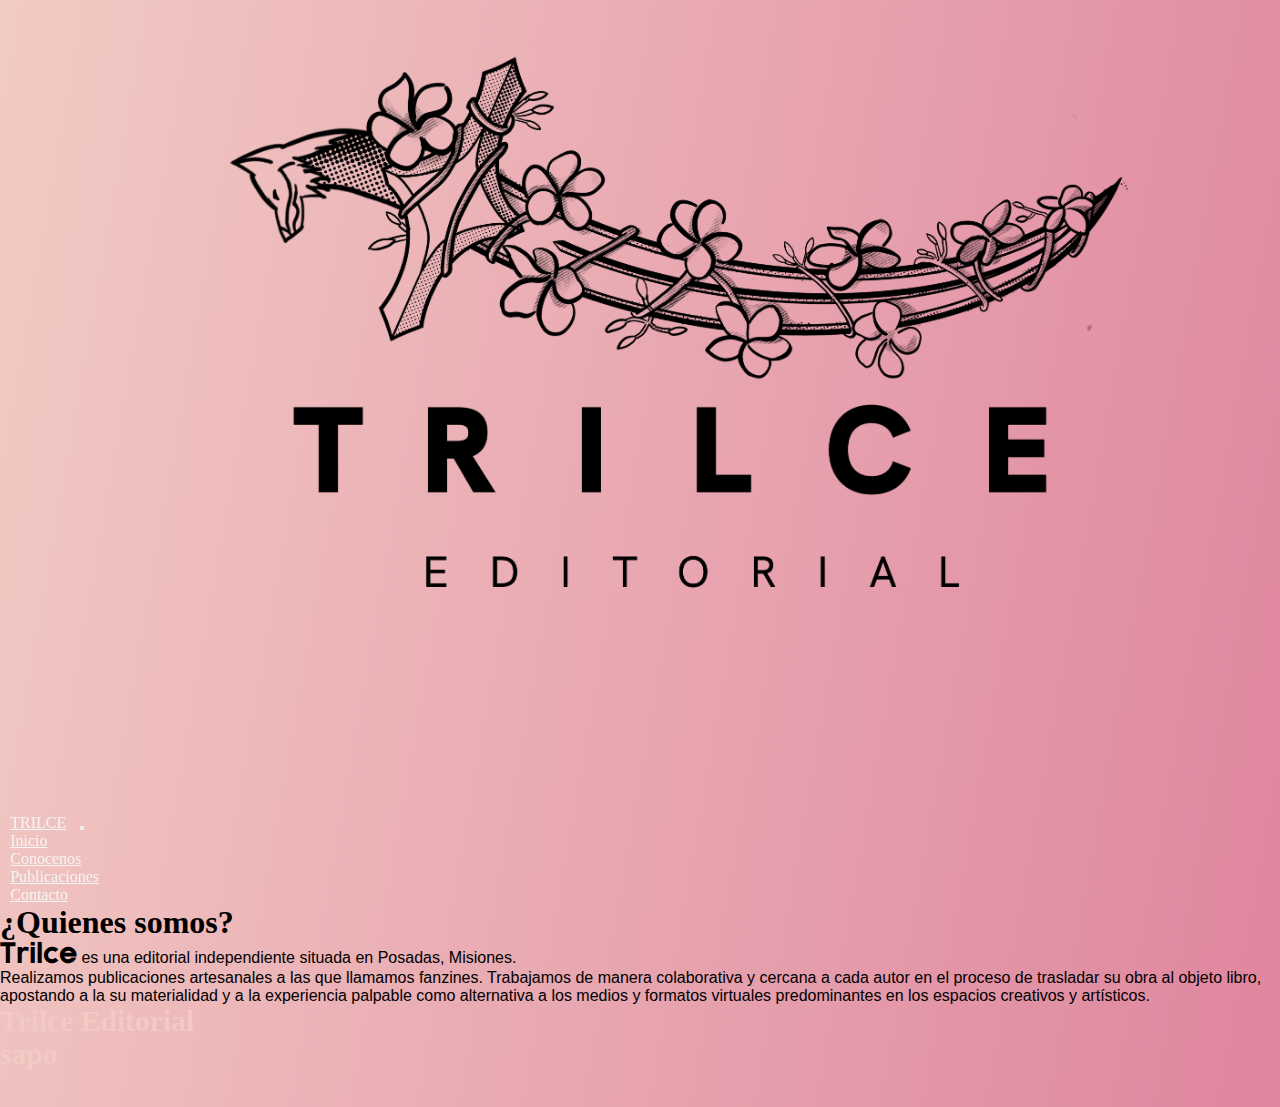
==== Index.html @ 6ccdc222 "Primer commit" ====
<!DOCTYPE html>
<html lang="en">

<head>
  <meta charset="UTF-8">
  <meta http-equiv="X-UA-Compatible" content="IE=edge">
  <meta name="viewport" content="width=device-width, initial-scale=1.0">
  <link href="https://cdn.jsdelivr.net/npm/bootstrap@5.1.3/dist/css/bootstrap.min.css" rel="stylesheet"
    integrity="sha384-1BmE4kWBq78iYhFldvKuhfTAU6auU8tT94WrHftjDbrCEXSU1oBoqyl2QvZ6jIW3" crossorigin="anonymous">

  <link rel="stylesheet" href="css/estilo.css">

  <title>Trilce</title>
</head>

<body>


  <header>
    <div class="container-fluid d-flex justify-content-center">
      <div class="row ">
        <div class="col-sm-12 col-md-12 col-lg-12">
          <img src="/marca/logo_web_top.png" alt="espada_trilce" class="img-fluid">
        </div>
      </div>
    </div>

    <div class="container-fluid ">
      <div class="row ">
        <nav id= "nav" class="navbar navbar-expand-lg navbar-light bg-light " style="position:sticky; top:0;">
          <div class="container-fluid ">
            <a class="navbar-brand" href="#">TRILCE</a>
            <button class="navbar-toggler" type="button" data-bs-toggle="collapse" data-bs-target="#navbarNav" aria-controls="navbarNav" aria-expanded="false" aria-label="Toggle navigation">
              <span class="navbar-toggler-icon"></span>
            </button>
            <div class="collapse navbar-collapse " id="navbarNav">
              <ul class="navbar-nav">
                <li class="nav-item">
                  <a class="nav-link active" aria-current="page" href="#">Inicio</a>
                </li>
                <li class="nav-item">
                  <a class="nav-link" href="/pages/conocenos.html">Conocenos</a>
                </li>
                <li class="nav-item">
                  <a class="nav-link" href="/pages/publicaciones.html">Publicaciones</a>
                </li>
                <li class="nav-item">
                  <a class="nav-link " href="/pages/contacto.html">Contacto</a>
                </li>
              </ul>
            </div>
          </div>
        </nav>

      </div>
  </header>

  <!--Main-->
  <main>
    <div class="container col-sm-6 col-md-6 col-lg-6 ">
      <div class="row">
        <div class="col-sm-12 col-md-12 col-lg-12 my-5">
          <h2 class="text-center">¿Quienes somos?</h2>
        </div>
      </div>
      <div class="row">
        <div class="col-sm-12 col-md-12 col-lg-12 ">
          <p class="text-center mb-3">
            <spam class="trilce_name">Trilce</spam> es una editorial independiente
            situada en Posadas, Misiones.
          </p>
          <p class="text-center mb-5">
            Realizamos publicaciones artesanales a las que llamamos fanzines. Trabajamos de manera colaborativa y
            cercana a cada autor en el proceso de trasladar su obra al objeto libro, apostando a la su materialidad y a
            la experiencia palpable como alternativa a los medios y formatos virtuales predominantes en los espacios
            creativos y artísticos.
          </p>
        </div>
      </div>

    </div>

    </div>
    </div>
  </main>

  <footer class="footer ">
  <div class="container-fluid">
    <div class="row ">
      <div class="col-sm-2 col-md-6 col-lg-6">
          <h2 >Trilce Editorial</h2>
      </div>
      <div class="col-sm-2 col-md-6 col-lg-6">
        <h2 > sapo</h2>
    </div>
    </div>
  </div>
  </footer>





  <script src="https://cdn.jsdelivr.net/npm/bootstrap@5.1.3/dist/js/bootstrap.bundle.min.js"
    integrity="sha384-ka7Sk0Gln4gmtz2MlQnikT1wXgYsOg+OMhuP+IlRH9sENBO0LRn5q+8nbTov4+1p"
    crossorigin="anonymous"></script>

</body>

</html>
---- css/estilo.css ----
* {
  margin: 0;
  padding: 0;
}

a {
  list-style: none;
  font-size: 1em;
  color: whitesmoke;
  margin: 0.4vw;
  padding: 0.4vw;
}

/*-------------- Fuentes */
@font-face {
  font-family: "Nagoda";
  /* Antes de descargar el archivo, le decimos al buscador
    que intente buscar en local la fuente con nombre
    Cabin, Cabin Regular o Cabin-Regular */
  src: url(../marca/Tipografías/Nagoda/Nagoda.woff) format("woff");
}

h1,
h2 {
    font-size: 1.4em;
}

p {
  font-family: Arial, Helvetica, sans-serif;
  font-size: 0.8em;
}

.img-fluid{
  max-height: 90vh;
  width: auto;
}


/* Modificar fuente de Trilce*/
.trilce_name {
  font-family: Nagoda, Arial, Helvetica, sans-serif;
  font-stretch: semi-expanded;
  font-size: 1rem;
}

body {
  background: linear-gradient(100deg, #f2cbc4, #df859e);
}

header {
  height: 5%;
}


#carousel{
    height: 10px;
}



/*----------- ESTILO FOOTER */
.footer{
    background-image: url("/marca/desierto_azul_f.png");
    background-repeat: no-repeat;
    background-size: 100vw;
    width: 100%;
    height: 8vw;
    background-position: center;
    
    
    display: relative;
    
    bottom: 0;
}

.footer h2{
    color: #F3CAC4;
    font-size: 1em;   

}


/*RESPONSIVE*/

@media screen and (min-width:768px) {
    h1,
  h2 {
    font-size: 2em;
  }
  p {
    font-size: 1.3em;
  }
  .trilce_name {
    font-size: 2rem;
  }
  .footer h2{
    font-size: 2em;

}
}

@media screen and (min-width:1200px) {
    h1,
    h2 {
      font-size: 2em;
    }
    p {
      font-size: 1em;}
    .trilce_name {
        font-size: 1.85rem;   
      }
    .footer h2{
        font-size: 1.85em;

    }
}
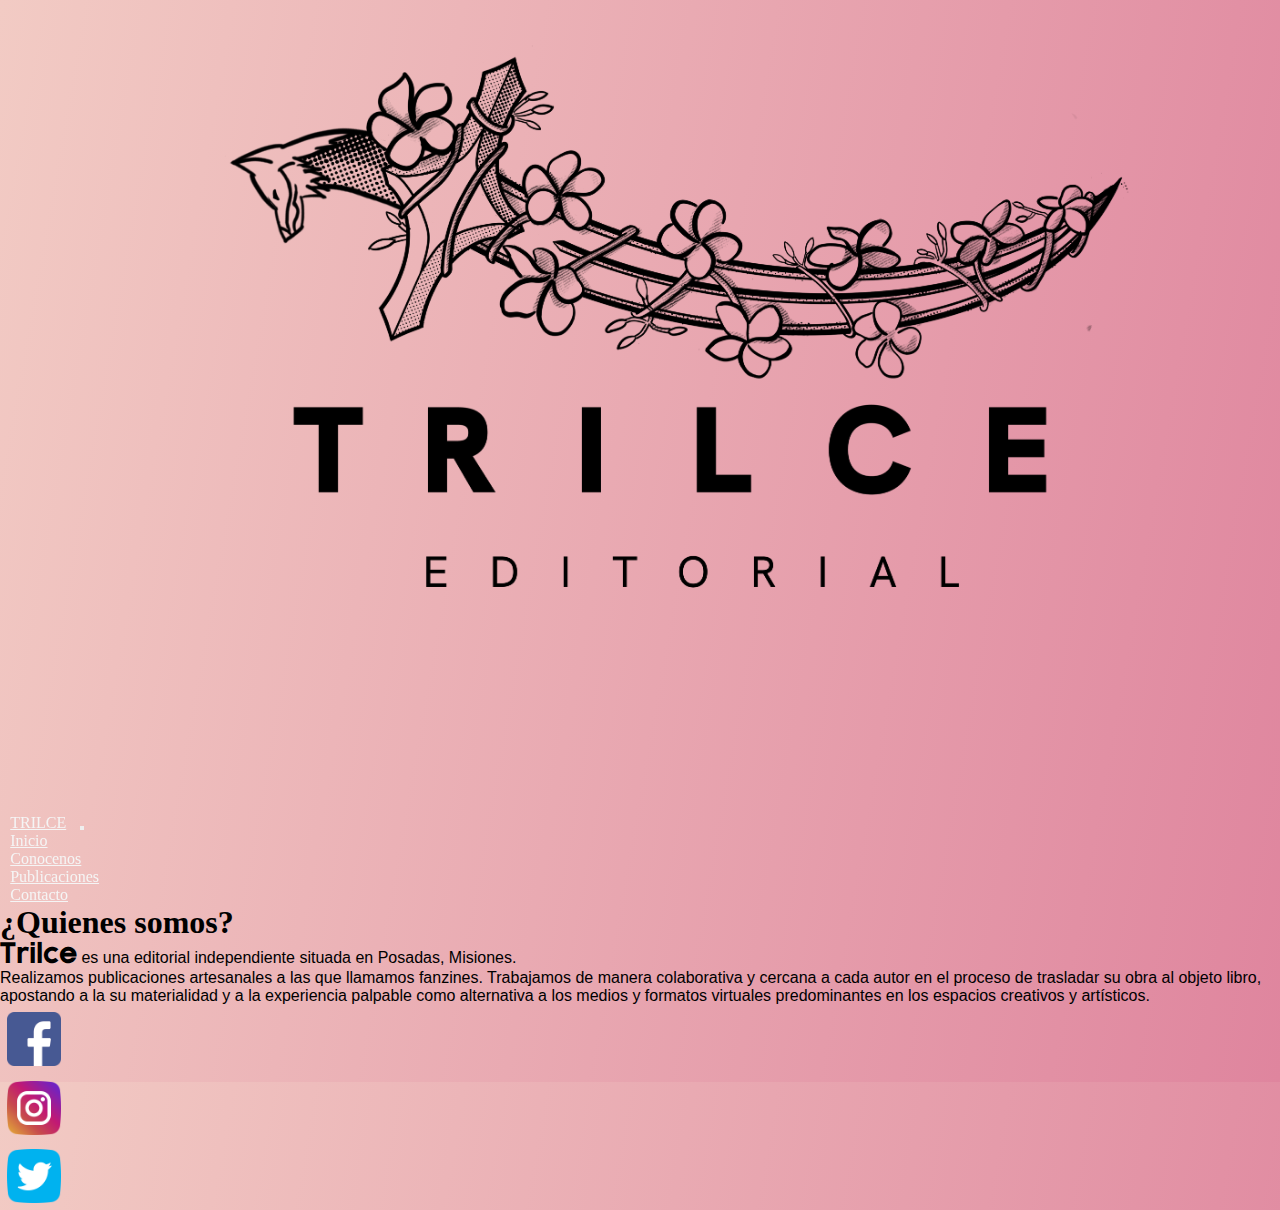
==== commit ff7df0e9: "Footer corregido" ====
--- a/Index.html
+++ b/Index.html
@@ -85,16 +85,17 @@
   </main>
 
   <footer class="footer ">
-  <div class="container-fluid">
-    <div class="row ">
-      <div class="col-sm-2 col-md-6 col-lg-6">
-          <h2 >Trilce Editorial</h2>
+    <div class="container-fluid h-100">
+      <div class="row h-100">
+        <div class="col-12  d-flex justify-content-end align-self-center ">
+            <img class="footer_logo" src="/marca/facebook.png" alt="facebook_logo">
+            <img class="footer_logo" src="/marca/instagram.png" alt="facebook_logo">
+            <img class="footer_logo" src="/marca/logotipo-de-twitter.png" alt="facebook_logo">
+
+        </div>
+
       </div>
-      <div class="col-sm-2 col-md-6 col-lg-6">
-        <h2 > sapo</h2>
     </div>
-    </div>
-  </div>
   </footer>
 
 
--- a/css/estilo.css
+++ b/css/estilo.css
@@ -43,6 +43,10 @@
   font-size: 1rem;
 }
 
+#trilce_footer{
+  height: 100%;
+}
+
 body {
   background: linear-gradient(100deg, #f2cbc4, #df859e);
 }
@@ -66,10 +70,7 @@
     width: 100%;
     height: 8vw;
     background-position: center;
-    
-    
-    display: relative;
-    
+    display: relative;   
     bottom: 0;
 }
 
@@ -79,38 +80,57 @@
 
 }
 
+.footer_logo{
+  display: flex;
+  justify-content: center;
+  height: 4vh;
+  width:auto;
+  padding: 0.2vh;
+}
 
 /*RESPONSIVE*/
 
 @media screen and (min-width:768px) {
-    h1,
+  h1,
+h2 {
+  font-size: 2em;
+}
+p {
+  font-size: 1.3em;
+}
+.trilce_name {
+  font-size: 2rem;
+}
+.footer h2{
+  font-size: 2em;
+}
+
+.footer_logo{
+  display: flex;
+  justify-content: center;
+  height: 6vh;
+  width:auto;
+  padding: 0.8vh;
+}
+}
+
+@media screen and (min-width:1200px) {
+  h1,
   h2 {
     font-size: 2em;
   }
   p {
-    font-size: 1.3em;
-  }
+    font-size: 1em;}
   .trilce_name {
-    font-size: 2rem;
-  }
-  .footer h2{
-    font-size: 2em;
+      font-size: 1.85rem;   
+    }
 
-}
-}
-
-@media screen and (min-width:1200px) {
-    h1,
-    h2 {
-      font-size: 2em;
-    }
-    p {
-      font-size: 1em;}
-    .trilce_name {
-        font-size: 1.85rem;   
-      }
-    .footer h2{
-        font-size: 1.85em;
+    .footer{
+      height: 6vw;
 
     }
+
+  .footer h2{
+      font-size: 1.85em;
+  }
 }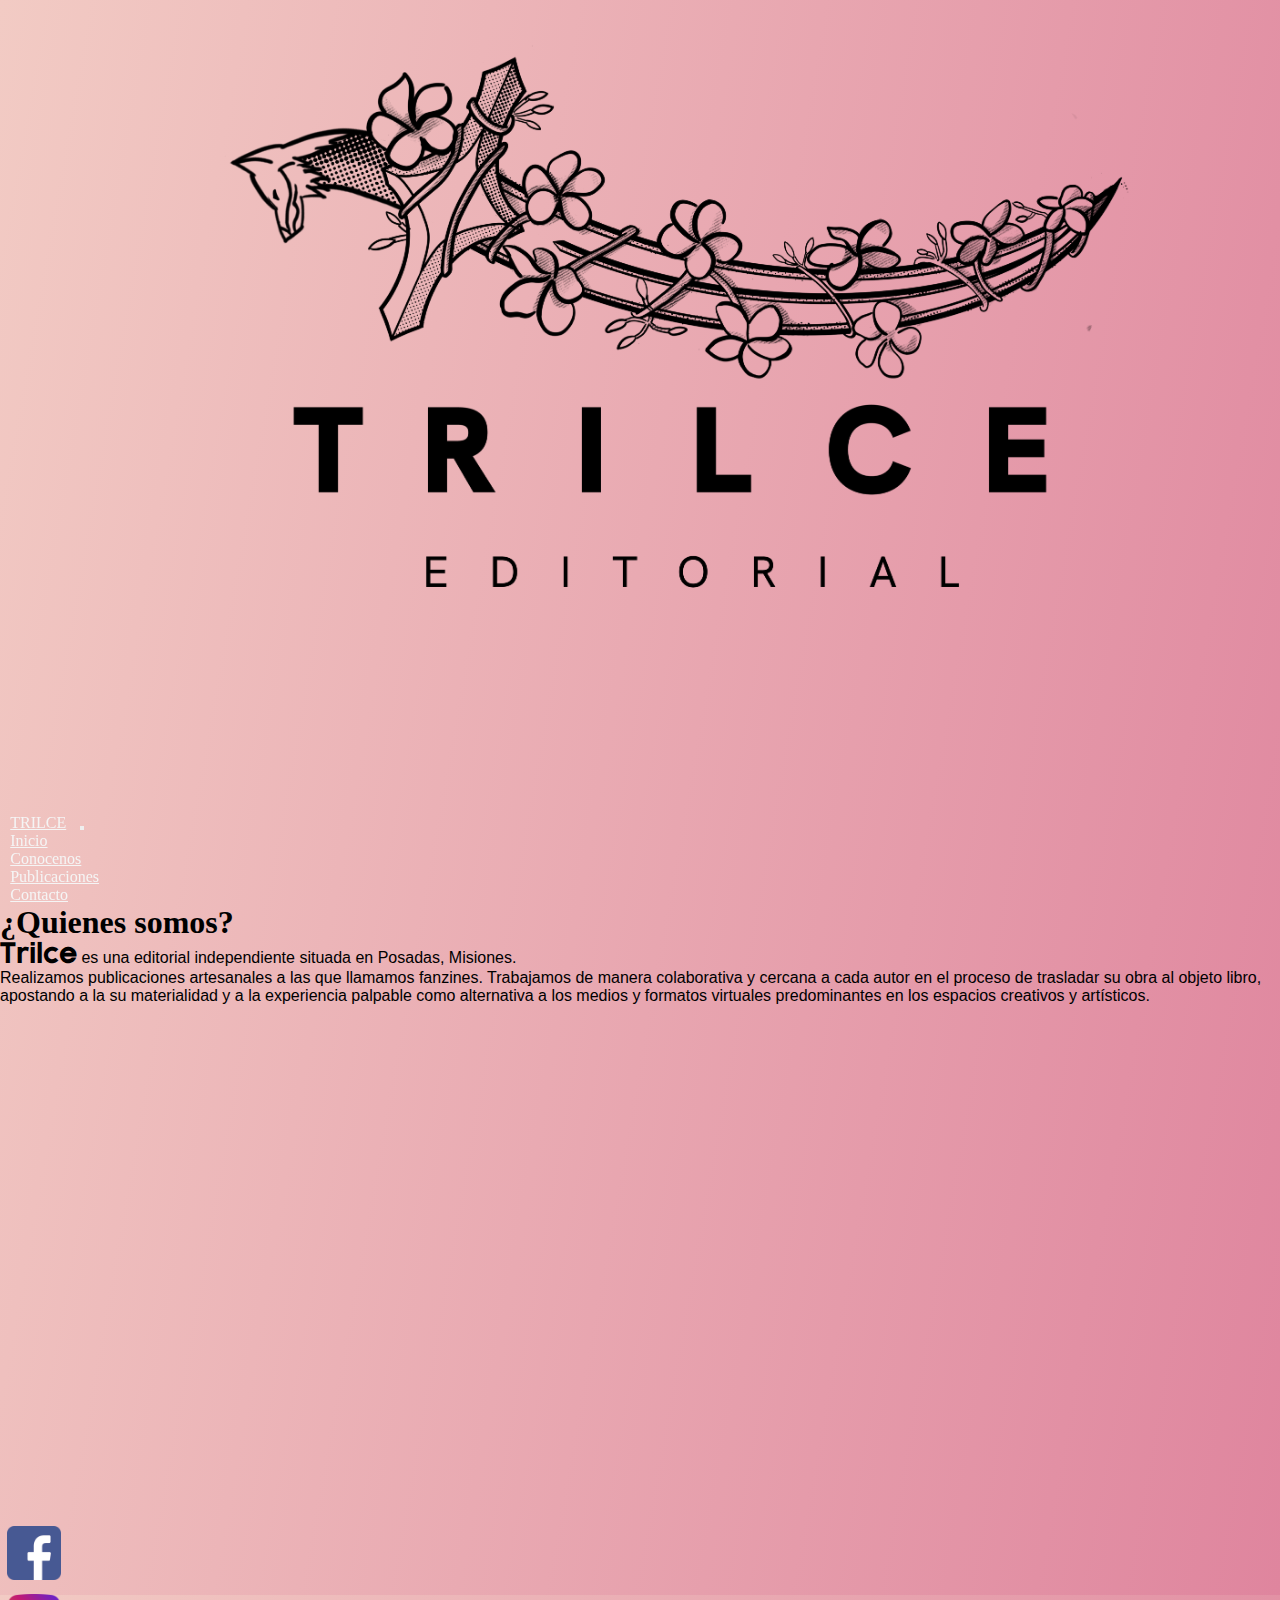
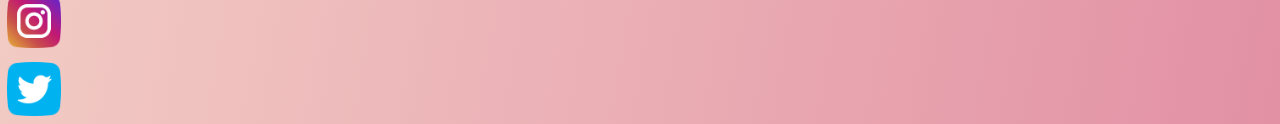
==== commit aa85bc77: "Agregamos cambios" ====
--- a/Index.html
+++ b/Index.html
@@ -87,7 +87,7 @@
   <footer class="footer ">
     <div class="container-fluid h-100">
       <div class="row h-100">
-        <div class="col-12  d-flex justify-content-end align-self-center ">
+        <div class="col-12  d-flex justify-content-around align-self-center ">
             <img class="footer_logo" src="/marca/facebook.png" alt="facebook_logo">
             <img class="footer_logo" src="/marca/instagram.png" alt="facebook_logo">
             <img class="footer_logo" src="/marca/logotipo-de-twitter.png" alt="facebook_logo">
--- a/css/estilo.css
+++ b/css/estilo.css
@@ -1,7 +1,9 @@
 * {
   margin: 0;
   padding: 0;
+  
 }
+
 
 a {
   list-style: none;
@@ -43,16 +45,20 @@
   font-size: 1rem;
 }
 
-#trilce_footer{
-  height: 100%;
-}
 
-body {
+
+/*----------- ESTILO BODY */
+body{
   background: linear-gradient(100deg, #f2cbc4, #df859e);
 }
 
+main{
+  min-height: calc(100vw - 20vw - 27vw);
+}
+
 header {
-  height: 5%;
+  width: 100%;
+  height: auto;
 }
 
 
@@ -68,9 +74,9 @@
     background-repeat: no-repeat;
     background-size: 100vw;
     width: 100%;
-    height: 8vw;
+    height: auto;
     background-position: center;
-    display: relative;   
+    position: relative;
     bottom: 0;
 }
 
@@ -86,6 +92,7 @@
   height: 4vh;
   width:auto;
   padding: 0.2vh;
+  bottom: 0;
 }
 
 /*RESPONSIVE*/
@@ -101,6 +108,11 @@
 .trilce_name {
   font-size: 2rem;
 }
+
+main{
+  min-height: calc(100vw - 10vw - 17vw);
+}
+
 .footer h2{
   font-size: 2em;
 }
@@ -125,6 +137,10 @@
       font-size: 1.85rem;   
     }
 
+    main{
+      min-height: calc(100vw - 25vw - 27vw);
+    }
+    
     .footer{
       height: 6vw;
 
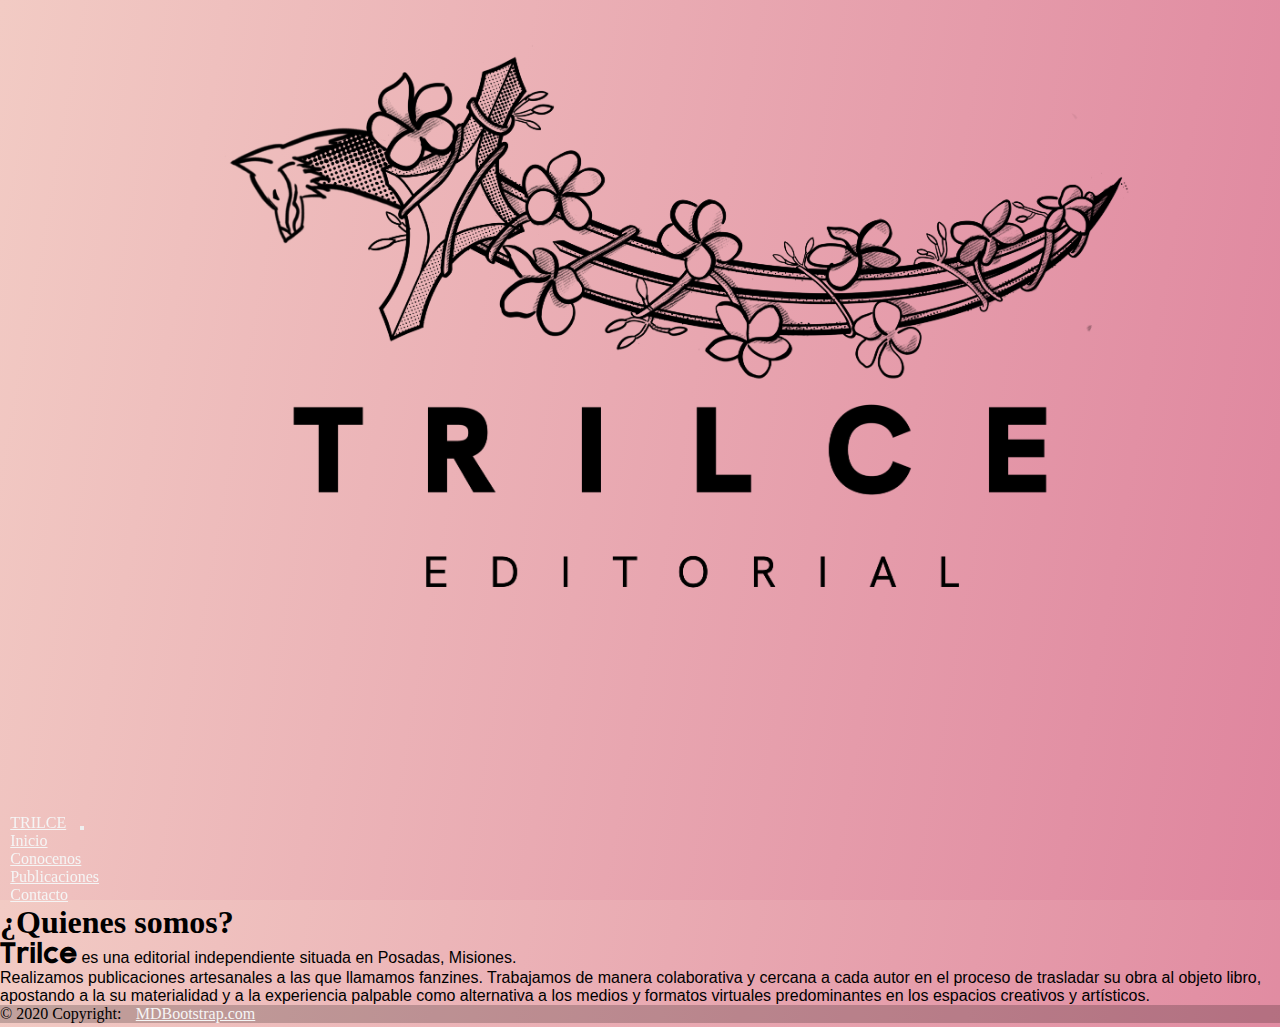
==== commit d3d5a09b: "Merge footer" ====
--- a/Index.html
+++ b/Index.html
@@ -20,12 +20,12 @@
     <div class="container-fluid d-flex justify-content-center">
       <div class="row ">
         <div class="col-sm-12 col-md-12 col-lg-12">
-          <img src="/marca/logo_web_top.png" alt="espada_trilce" class="img-fluid">
+          <img id= "w1" src="/marca/logo_web_top.png" alt="espada_trilce" class="img-fluid">
         </div>
       </div>
     </div>
 
-    <div class="container-fluid ">
+    <div class="container-fluid min">
       <div class="row ">
         <nav id= "nav" class="navbar navbar-expand-lg navbar-light bg-light " style="position:sticky; top:0;">
           <div class="container-fluid ">
@@ -84,20 +84,15 @@
     </div>
   </main>
 
-  <footer class="footer ">
-    <div class="container-fluid h-100">
-      <div class="row h-100">
-        <div class="col-12  d-flex justify-content-around align-self-center ">
-            <img class="footer_logo" src="/marca/facebook.png" alt="facebook_logo">
-            <img class="footer_logo" src="/marca/instagram.png" alt="facebook_logo">
-            <img class="footer_logo" src="/marca/logotipo-de-twitter.png" alt="facebook_logo">
-
-        </div>
-
-      </div>
+  <footer class="footer bg-light text-center text-lg-start">
+    <!-- Copyright -->
+    <div class="text-center p-3" style="background-color: rgba(0, 0, 0, 0.2);">
+      © 2020 Copyright:
+      <a class="text-dark" href="https://mdbootstrap.com/">MDBootstrap.com</a>
     </div>
+    <!-- Copyright -->
   </footer>
-
+  
 
 
 
--- a/css/estilo.css
+++ b/css/estilo.css
@@ -44,17 +44,32 @@
   font-stretch: semi-expanded;
   font-size: 1rem;
 }
+/*---------- Header Index */
+#w1{
+  animation: fadeIn;
+  animation-iteration-count: 1;
+  animation-timing-function: ease-in;
+  animation-duration: 8s;
+  animation-delay: 0.2s;
+  animation-fill-mode: forwards;
+}
 
+@keyframes fadeIn {
+  0% {
+      opacity:0;}
+
+  100% {visibility: visible;
+      opacity:1;}
+  
+}
 
 
 /*----------- ESTILO BODY */
 body{
+  height: 100vh;
   background: linear-gradient(100deg, #f2cbc4, #df859e);
 }
 
-main{
-  min-height: calc(100vw - 20vw - 27vw);
-}
 
 header {
   width: 100%;
@@ -62,22 +77,16 @@
 }
 
 
-#carousel{
-    height: 10px;
-}
+
 
 
 
 /*----------- ESTILO FOOTER */
 .footer{
-    background-image: url("/marca/desierto_azul_f.png");
-    background-repeat: no-repeat;
     background-size: 100vw;
     width: 100%;
     height: auto;
     background-position: center;
-    position: relative;
-    bottom: 0;
 }
 
 .footer h2{
@@ -86,14 +95,6 @@
 
 }
 
-.footer_logo{
-  display: flex;
-  justify-content: center;
-  height: 4vh;
-  width:auto;
-  padding: 0.2vh;
-  bottom: 0;
-}
 
 /*RESPONSIVE*/
 
@@ -109,22 +110,12 @@
   font-size: 2rem;
 }
 
-main{
-  min-height: calc(100vw - 10vw - 17vw);
-}
+
 
 .footer h2{
   font-size: 2em;
 }
 
-.footer_logo{
-  display: flex;
-  justify-content: center;
-  height: 6vh;
-  width:auto;
-  padding: 0.8vh;
-}
-}
 
 @media screen and (min-width:1200px) {
   h1,
@@ -137,15 +128,8 @@
       font-size: 1.85rem;   
     }
 
-    main{
-      min-height: calc(100vw - 25vw - 27vw);
-    }
+
     
-    .footer{
-      height: 6vw;
-
-    }
-
   .footer h2{
       font-size: 1.85em;
   }
